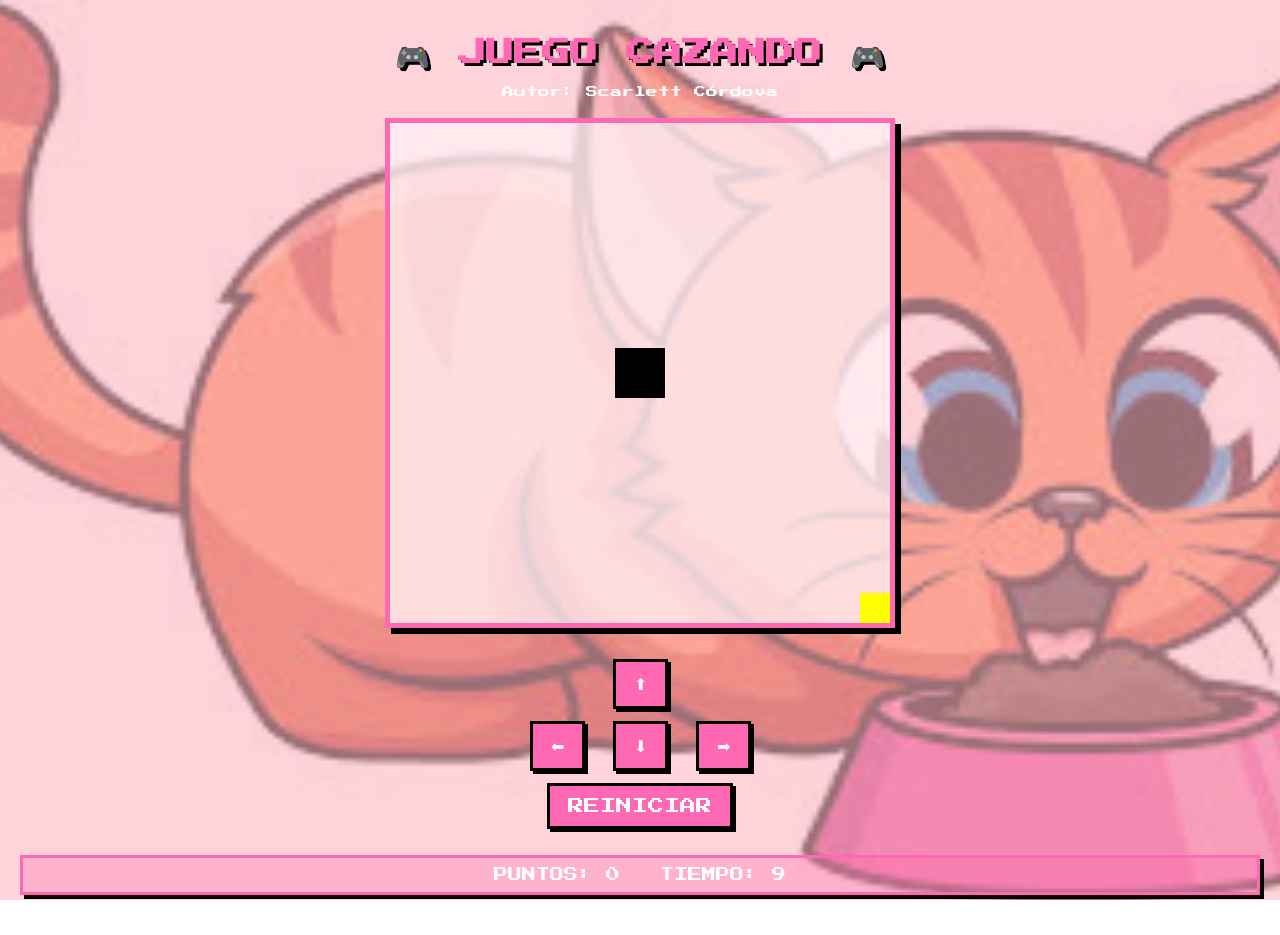
==== index.html @ 35380b14 "se agregó una imagen de fondo y el prompt2" ====
<!DOCTYPE html>
<html>
<head>
  <title>Juego Cazando</title>
  <link rel="stylesheet" href="cazando.css"/>
  <script src="utils.js"></script>
</head>

<body onload="iniciarJuego()">

  <h1>🎮 JUEGO CAZANDO 🎮</h1>
  <p class="autor">Autor: Scarlett Córdova</p>

  <canvas id="areaJuego" width="500" height="500"></canvas>

  <div class="controles">
    <button onclick="moverArriba()">⬆</button>
    <br>
    <button onclick="moverIzquierda()">⬅</button>
    <button onclick="moverAbajo()">⬇</button>
    <button onclick="moverDerecha()">➡</button>
    <br>
    <button onclick="reiniciar()">REINICIAR</button>
  </div>

  <div class="panel">
    <span>PUNTOS: <span id="puntos">0</span></span>
    <span>TIEMPO: <span id="tiempo">10</span></span>
  </div>

  <p id="mensaje"></p>

  <script src="cazando.js"></script>
</body>
</html>
---- cazando.css ----
/* Fuente estilo retro */
@import url('https://fonts.googleapis.com/css2?family=Press+Start+2P&display=swap');

body {
  text-align: center;
  font-family: 'Press Start 2P', cursive;
  margin: 0;
  padding: 20px;
  color: #fff;

  /* Imagen de fondo */
  background: url("fondo.png") no-repeat center center fixed;
  background-size: cover;
}

/* Capa rosa encima para mantener estética */
body::before {
  content: "";
  position: fixed;
  top: 0;
  left: 0;
  width: 100%;
  height: 100%;
  background: rgba(255, 182, 193, 0.6); /* rosa pastel */
  z-index: -1;
}

/* Título estilo arcade */
h1 {
  font-size: 28px;
  color: #ff69b4;
  text-shadow: 3px 3px #000;
  margin-bottom: 10px;
}

.autor {
  font-size: 12px;
  color: #fff;
  margin-bottom: 20px;
}

/* Panel de info */
.panel {
  margin: 20px 0;
  font-size: 14px;
  display: flex;
  justify-content: center;
  gap: 40px;
  background: rgba(255, 105, 180, 0.3);
  padding: 10px;
  border: 3px solid #ff69b4;
  box-shadow: 4px 4px #000;
}

/* Canvas semi-transparente */
canvas {
  background: rgba(255, 240, 245, 0.75);
  border: 5px solid #ff69b4;
  box-shadow: 6px 6px #000;
}

/* Controles */
.controles {
  margin-top: 25px;
}

/* Botones estilo pixel */
button {
  margin: 6px;
  padding: 12px 18px;
  font-size: 16px;
  font-family: 'Press Start 2P', cursive;
  cursor: pointer;
  background: #ff69b4;
  color: white;
  border: 3px solid black;
  box-shadow: 3px 3px #000;
  transition: all 0.1s ease;
}

button:hover {
  background: #ff1493;
}

button:active {
  transform: translate(2px, 2px);
  box-shadow: 1px 1px #000;
}

/* Mensaje final */
#mensaje {
  font-size: 16px;
  font-weight: bold;
  color: #fff;
  text-shadow: 2px 2px #ff1493;
  margin-top: 20px;
}
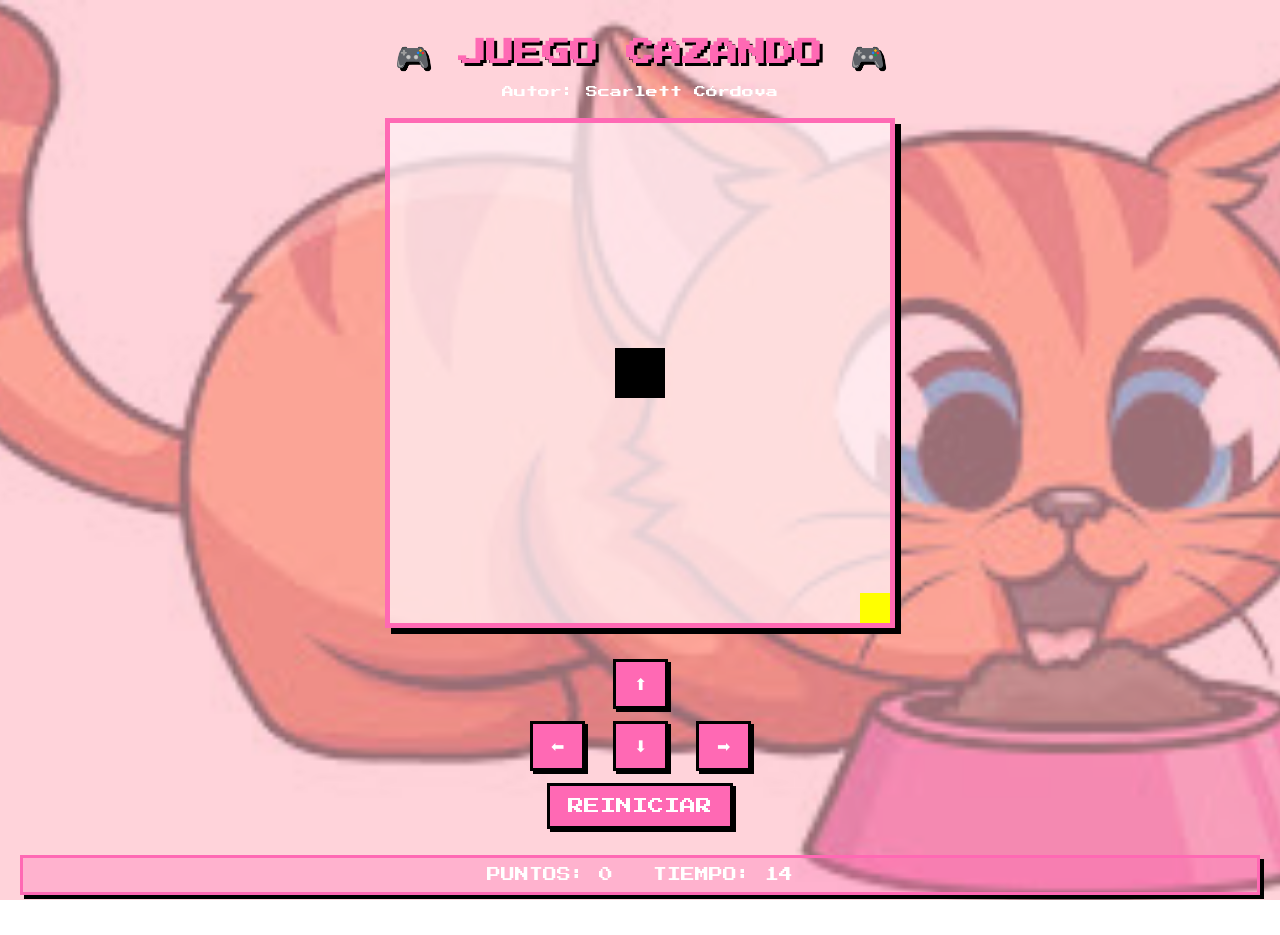
==== commit 0073e0a5: "Se aumentó el tiempo a 15 segundos" ====
--- a/index.html
+++ b/index.html
@@ -25,7 +25,7 @@
 
   <div class="panel">
     <span>PUNTOS: <span id="puntos">0</span></span>
-    <span>TIEMPO: <span id="tiempo">10</span></span>
+    <span>TIEMPO: <span id="tiempo">15</span></span>
   </div>
 
   <p id="mensaje"></p>
